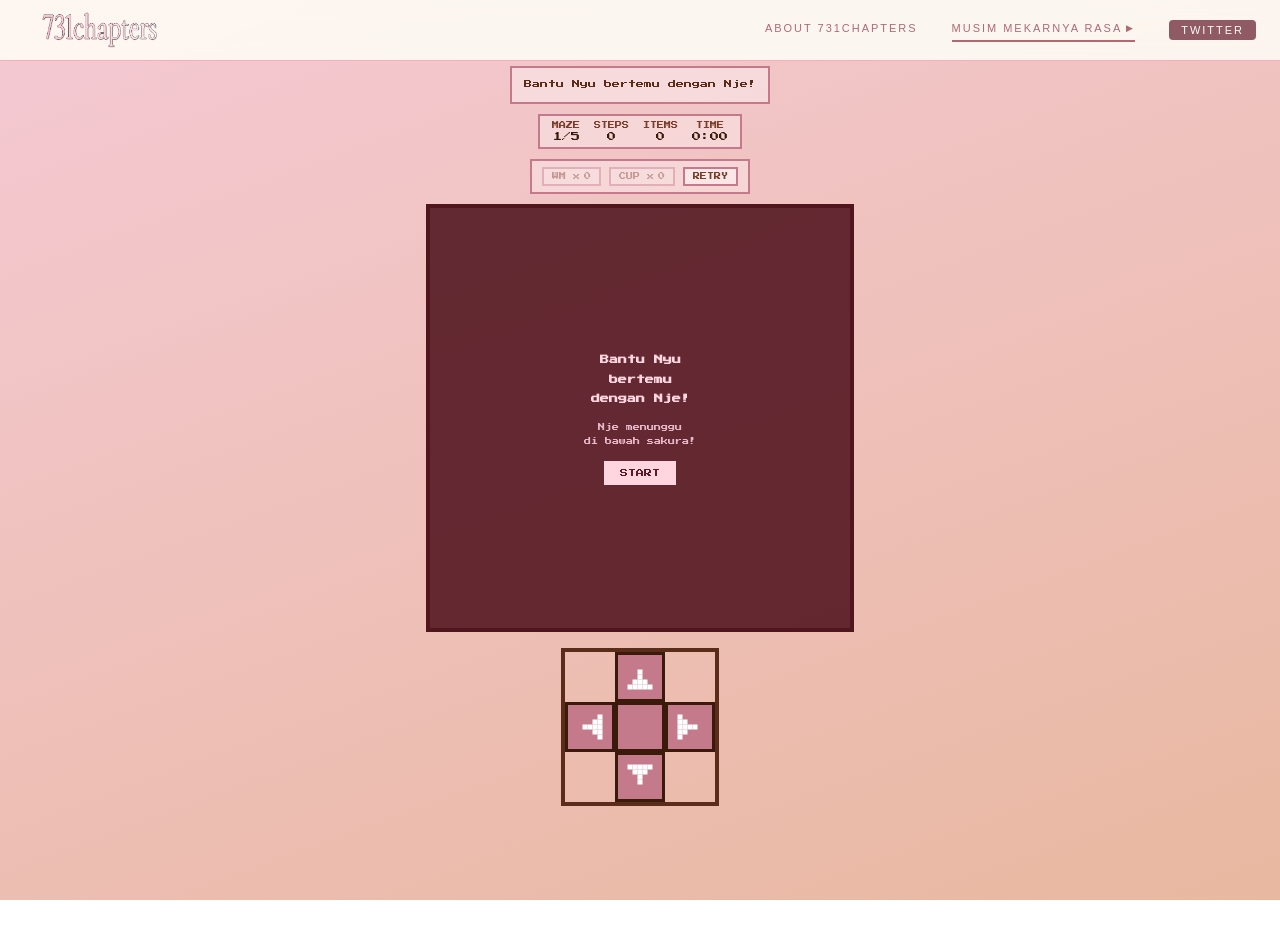
==== maze.html @ 0ce30bc4 "Add files via upload" ====
<!DOCTYPE html>
<html lang="id">

<head>
    <meta charset="UTF-8">
    <meta name="viewport" content="width=device-width, initial-scale=1.0, maximum-scale=1.0, user-scalable=no">
    <meta name="mobile-web-app-capable" content="yes">
    <meta name="apple-mobile-web-app-capable" content="yes">
    <link rel="icon" href="MMR-LOGO.png" />

    <title>Bantu Nyu bertemu dengan Nje!</title>
    <style>
        @import url('https://fonts.googleapis.com/css2?family=Press+Start+2P&display=swap');

        :root {
            --warm-white: #FDFAF4;
            --isabeline: #f1c8cb;
            --parchment: #f6b0bb;
            --brown: #8f5a63;
            --brown-mid: #b06a73;
            --brown-light: #d8a8ad;

            --parchment-ch: #E8DFCA;
            --brown-ch: #4A3728;
            --brown-mid-ch: #7A5C48;
            --brown-light-ch: #B09080;
        }

        * {
            box-sizing: border-box;
            margin: 0;
            padding: 0;
            -webkit-user-select: none;
            user-select: none;
            -webkit-touch-callout: none;
            -webkit-tap-highlight-color: transparent;
            touch-action: manipulation
        }

        html,
        body {
            overflow-x: hidden;
            height: 100%;

        }

        body {
            background: linear-gradient(160deg, #f5c9d4 0%, #e8b8a0 100%);
            min-height: 100vh;
            padding-top: 50px;
        }

        /* Pixelated cuma untuk body game, navbar tetap normal */
        #app,
        #app * {
            image-rendering: pixelated;
            image-rendering: -moz-crisp-edges;
            image-rendering: crisp-edges;
        }

        /* ── NAVBAR ── */
        .site-nav {
            position: absolute;
            top: 0;
            left: 0;
            right: 0;
            z-index: 1000;
            width: 100%;
            max-width: 100%;
            display: flex;
            align-items: center;
            justify-content: space-between;
            padding: 10px 24px;
            background: rgba(253, 250, 244, 0.92);
            backdrop-filter: blur(8px);
            border-bottom: 1px solid var(--parchment);
            box-sizing: border-box;
        }

        .nav-brand {
            display: inline-block;
            margin-left: 10px;
        }

        .nav-brand img {
            display: block;
            width: auto;
            height: 40px;
            object-fit: contain;
        }

        .nav-toggle {
            display: none;
            border: 1px solid var(--parchment);
            background: var(--warm-white);
            color: var(--brown);
            font-family: 'DM Sans', sans-serif;
            font-size: 11px;
            letter-spacing: 0.18em;
            text-transform: uppercase;
            padding: 10px 14px;
            border-radius: 6px;
            cursor: pointer;
        }

        .nav-toggle:hover,
        .nav-toggle:focus-visible {
            border-color: var(--brown);
            outline: none;
        }

        .nav-links {
            display: flex;
            align-items: center;
            gap: 34px;
            /* flex-wrap: wrap; */
        }

        .nav-links a {
            font-family: 'DM Sans', sans-serif;
            font-size: 11px;
            letter-spacing: 0.18em;
            text-transform: uppercase;
            text-decoration: none;
            color: var(--brown-mid);
            position: relative;
            display: inline-block;
            transition: color 0.3s ease;
        }

        .nav-btn {
            padding-bottom: 4px;
        }

        .nav-drop-toggle {
            padding-bottom: 6px;
            border-bottom: 2px solid var(--brown-mid);
            transition: transform .25s ease;
        }

        .nav-links a:hover {
            color: var(--brown-mid-ch);
        }

        .nav-links>a::after,
        .nav-dropdown>a::after {
            content: '';
            position: absolute;
            bottom: 0;
            left: 0;
            width: 100%;
            height: 2px;
            background-color: var(--brown);
            transform: scaleX(0);
            transform-origin: bottom right;
            transition: transform 0.3s ease;
        }

        .nav-links>a::after,
        .nav-drop-toggle::after {
            content: "";
            position: absolute;
            left: 0;
            bottom: 8px;
            width: 100%;
            height: 2px;
            background: var(--brown);
            transform: scaleX(0);
            transform-origin: left;
            transition: transform .25s ease;
        }

        .nav-links>a.active::after,
        .nav-dropdown>a.active::after {
            transform: scaleX(1);
            transform-origin: bottom left;
        }

        .nav-links>a.active,
        .nav-dropdown>a.active {
            color: var(--brown) !important;
        }

        .nav-dropdown {
            position: relative;
        }

        .nav-dropdown>a {
            display: inline-flex;
            align-items: center;
            gap: 4px;
        }

        .nav-dropdown>a::before {
            content: '▶';
            font-size: 9px;
            order: 2;
            transition: transform 0.3s ease;
        }

        .nav-dropdown.open>a::before,
        .nav-dropdown:hover>a::before {
            transform: rotate(90deg);
        }

        .nav-dropdown-menu {
            position: absolute;
            top: calc(100% + 10px);
            left: 0;
            min-width: 280px;
            background: var(--warm-white);
            border: 1px solid var(--parchment);
            border-radius: 6px;
            padding: 12px 0;
            box-shadow: 0 10px 24px rgba(74, 55, 40, 0.08);
            display: none;
        }

        .nav-dropdown.open .nav-dropdown-menu,
        .nav-dropdown:hover .nav-dropdown-menu,
        .nav-dropdown:focus-within .nav-dropdown-menu {
            display: block;
        }

        .nav-dropdown-group {
            padding: 0 0 8px;
            position: relative;
        }

        .nav-dropdown-group a:hover,
        .nav-dropdown-menu a:hover {
            color: var(--brown-mid-ch);
            border-left-color: var(--brown);
            padding-left: 20px;
        }

        /* SUBMENU */
        .nav-submenu-title,
        .nav-photobooth {
            display: block;
            padding: 8px 18px;
        }

        .nav-submenu-title {
            position: relative;
            padding-right: 28px;
            display: inline-flex;
            align-items: center;
            gap: 4px;
        }

        .nav-submenu-title::after {
            content: '▶';
            position: absolute;
            right: 12px;
            font-size: 9px;
            transition: transform 0.2s ease;
        }

        .nav-submenu {
            display: none;
            position: static;
            top: auto;
            left: auto;
            min-width: 100%;
            width: 100%;
            background: var(--warm-white);
            border: none;
            border-radius: 0 0 4px 4px;
            padding: 0;
            box-shadow: none;
            flex-direction: column;
            gap: 0;
            z-index: auto;
        }

        .nav-submenu a {
            position: relative;
            display: inline-block;
            width: calc(100% - 36px);
            padding: 10px 18px;
            font-size: 10px;
            letter-spacing: 0.12em;
            text-transform: none;
            color: var(--brown-mid);
            background: var(--warm-white);
            border-bottom: 1px solid rgba(74, 55, 40, .08);
            transition: all .25s ease;
        }

        .nav-submenu a::after {
            content: "";
            position: absolute;
            left: 18px;
            right: 18px;
            bottom: 6px;
            height: 2px;
            background: var(--brown);
            transform: scaleX(0);
            transform-origin: left;
            transition: transform .25s ease;
        }

        .nav-submenu a:hover {
            color: var(--mauve-dark);
            border-left-color: var(--brown);
            padding-left: 20px;
        }

        .nav-submenu a.active {
            color: inherit;
            background: transparent;
        }

        .nav-submenu a.active::after {
            content: "";
            position: absolute;
            left: 18px;
            right: 18px;
            bottom: 6px;
            height: 2px;
            background: var(--brown);
        }

        .nav-dropdown-group:hover .nav-submenu {
            display: flex;
        }

        .nav-dropdown-group:hover .nav-submenu-title::after {
            transform: rotate(90deg);
        }

        .nav-twitter {
            display: center;
            background: var(--brown);
            padding: 4px 12px;
            border-radius: 4px;
            transition: color 0.3s ease;
        }

        .nav-twitter p {
            color: var(--warm-white);
            font-size: 11px;
            font-family: 'DM Sans', sans-serif;
            letter-spacing: 0.18em;
            text-transform: uppercase;
            text-decoration: none;
            position: relative;
            transition: color 0.3s ease;
        }

        .nav-twitter:hover,
        .nav-twitter:focus,
        .nav-twitter p:hover,
        .nav-twitter p:focus {
            filter: brightness(1.2);
        }

        /* ── NAVBAR RESPONSIVE ── */
        @media (max-width: 700px) {
            .site-nav {
                flex-wrap: wrap;
                padding: 10px 18px;
            }

            .nav-toggle {
                display: inline-flex;
            }

            .nav-brand {
                margin-left: 0;
            }

            .nav-links {
                display: none;
                width: 100%;
                flex-direction: column;
                gap: 0;
                background: var(--warm-white);
                border-top: 1px solid var(--parchment);
                align-items: stretch;
            }

            .site-nav.open .nav-links {
                display: flex;
            }

            .nav-links a,
            .nav-dropdown>a,
            .nav-photobooth,
            .nav-submenu-title,
            .nav-submenu a,
            .nav-dropdown-menu a {
                width: 100%;
                padding: 12px 18px;
                text-align: left;
                border-bottom: 1px solid rgba(74, 55, 40, 0.08);
                background: var(--warm-white);
            }

            .nav-dropdown>a {
                justify-content: space-between;
                display: inline-flex;
                align-items: center;
            }

            .nav-dropdown-menu {
                position: static;
                top: 100%;
                margin-top: 12px;
                left: auto;
                min-width: auto;
                border: 1px solid var(--parchment);
                border-radius: 6px;
                box-shadow: 0 10px 24px rgba(74, 55, 40, 0.08);
                padding: 8px 0;
                background: var(--warm-white);
                display: none;
                width: auto;
                margin: 8px 18px;
                overflow: hidden;
            }

            .nav-dropdown-menu .nav-photobooth {
                border-bottom: none;
            }

            .nav-dropdown.open .nav-dropdown-menu,
            .nav-dropdown:hover .nav-dropdown-menu,
            .nav-dropdown:focus-within .nav-dropdown-menu {
                display: block;
            }

            .nav-dropdown-group {
                padding: 0;
                width: 100%;
            }

            .nav-links>a::after,
            .nav-dropdown>a::after {
                content: '';
                transform-origin: bottom right;
                transition: transform 0.3s ease;
            }

            .nav-dropdown>a::before {
                content: '▶';
                transition: transform 0.2s ease;
            }

            .nav-dropdown::after {
                content: "";
                position: absolute;
                left: 0;
                top: 100%;
                width: 100%;
                height: 14px;
            }

            .nav-dropdown-menu a {
                padding-left: 22px;
            }

            .nav-submenu {
                position: static;
                left: auto;
                top: auto;
                border: none;
                box-shadow: none;
                background: transparent;
                padding: 0;
                width: 100%;
            }

            .nav-submenu a {
                padding-left: 28px;
            }

            .nav-dropdown-group.open .nav-submenu {
                display: flex;
            }

            .nav-twitter p {
                padding: 6px 12px;
            }

            .nav-twitter,
            .nav-twitter p {
                background: var(--brown);
                display: center;
                width: 85px;
                border-radius: 4px;
                color: var(--warm-white);
                font-size: 11px;
                letter-spacing: 0.18em;
                text-transform: uppercase;
                text-decoration: none;
                position: relative;
                transition: color 0.3s ease;
            }

            .nav-twitter:hover,
            .nav-twitter:focus {
                background: none;
            }

            .nav-twitter p:hover,
            .nav-twitter p:focus {
                background: var(--brown-light);
            }
        }

        #app {
            display: flex;
            flex-direction: column;
            align-items: center;
            padding: 1rem;
            gap: 10px;
            font-family: 'Press Start 2P', monospace;
            min-height: 100vh;
            width: 100%;
        }

        #title {
            font-family: 'Press Start 2P', monospace;
            font-size: 8px;
            color: #5a2d1a;
            text-align: center;
            line-height: 2.2;
            padding: 8px 12px;
            background: rgba(255, 255, 255, 0.35);
            border: 2px solid #c47a8a
        }

        #hud {
            display: flex;
            gap: 14px;
            align-items: center;
            font-family: 'Press Start 2P', monospace;
            font-size: 7px;
            color: #7a3d2a;
            background: rgba(255, 255, 255, 0.3);
            padding: 6px 12px;
            border: 2px solid #c47a8a
        }

        .hud-item {
            display: flex;
            flex-direction: column;
            align-items: center;
            gap: 3px
        }

        .hud-val {
            color: #3a1a0a;
            font-size: 9px
        }

        #canvas-wrap {
            position: relative;
            touch-action: none;
            max-width: 100%;
        }

        canvas {
            display: block;
            border: 4px solid #5a2d1a;
            touch-action: none;
            max-width: 100%;
            height: auto;
        }

        #overlay {
            position: absolute;
            inset: 0;
            background: rgba(80, 20, 30, 0.88);
            display: flex;
            flex-direction: column;
            align-items: center;
            justify-content: center;
            gap: 12px
        }

        #overlay button {
            font-family: 'Press Start 2P', monospace;
            font-size: 8px;
            background: #ffd6e0;
            color: #5a1a2a;
            border: none;
            padding: 8px 16px;
            cursor: pointer;
            touch-action: manipulation
        }

        #overlay button:hover {
            background: #daa9b5;
        }

        #items-bar {
            display: flex;
            gap: 8px;
            align-items: center;
            font-family: 'Press Start 2P', monospace;
            font-size: 7px;
            color: #7a3d2a;
            background: rgba(255, 255, 255, 0.3);
            padding: 6px 10px;
            border: 2px solid #c47a8a
        }

        .item-pill {
            display: flex;
            align-items: center;
            gap: 4px;
            background: rgba(255, 255, 255, 0.4);
            padding: 4px 8px;
            border: 2px solid #c47a8a;
        }

        #btn-retry:hover {
            background: rgb(201, 188, 188, 0.1);
        }

        #dpad-canvas {
            display: block;
            cursor: pointer;
            image-rendering: pixelated;
            margin-top: 6px;
            touch-action: none;
            -webkit-user-select: none;
            user-select: none
        }
    </style>
</head>

<body>

    <nav class="site-nav">
        <a class="nav-brand" href="index.html" aria-label="731chapters home">
            <img src="731chapters_text.png" alt="731chapters logo">
        </a>
        <button class="nav-toggle" type="button" aria-expanded="false" aria-label="Open menu">Menu</button>
        <div class="nav-links">
            <a class="nav-btn" href="index.html">About 731chapters</a>
            <div class="nav-dropdown">
                <a class="nav-drop-toggle" href="#musim">Musim Mekarnya Rasa</a>
                <div class="nav-dropdown-menu">
                    <div class="nav-dropdown-group">
                        <a class="nav-submenu-title" href="#musim">Fanzine Documentation</a>
                        <div class="nav-submenu">
                            <a href="index.html#musim">About</a>
                            <a href="index.html#schedule">Schedule</a>
                            <a href="index.html#zine-specs">Zine Specs</a>
                            <a href="index.html#tema">Tema</a>
                            <a href="index.html#penerbitan">Penerbitan</a>
                            <a href="index.html#panduan">Panduan Kontributor</a>
                            <a href="index.html#peran">Peran Kontributor</a>
                            <a href="index.html#kompensasi">Kompensasi</a>
                            <a href="index.html#faq">FAQ</a>
                        </div>
                    </div>
                    <div>
                        <a class="nav-photobooth" href="photobooth.html">PHOTOBOOTH</a>
                    </div>
                    <div class="nav-dropdown-group">
                        <a class="nav-submenu-title" href="#">GAMES</a>
                        <div class="nav-submenu">
                            <a href="maze.html">MAZE GAMES</a>
                            <a class="active" href="puzzle.html ">PUZZLE GAMES</a>
                        </div>
                    </div>
                </div>
            </div>
            <a class="nav-twitter" href="https://x.com/731chapters" target="_blank" rel="noopener noreferrer">
                <p>Twitter</p>
            </a>
        </div>
    </nav>
    <div id="app">
        <div id="title">Bantu Nyu bertemu dengan Nje!</div>
        <div id="hud">
            <div class="hud-item"><span>MAZE</span><span class="hud-val" id="maze-num">1/5</span></div>
            <div class="hud-item"><span>STEPS</span><span class="hud-val" id="steps">0</span></div>
            <div class="hud-item"><span>ITEMS</span><span class="hud-val" id="item-count">0</span></div>
            <div class="hud-item"><span>TIME</span><span class="hud-val" id="timer">0:00</span></div>
        </div>
        <div id="items-bar">
            <div class="item-pill" id="pill-wm" style="opacity:.4">WM x<span id="wm-c">0</span></div>
            <div class="item-pill" id="pill-cp" style="opacity:.4">CUP x<span id="cp-c">0</span></div>
            <div class="item-pill" id="btn-retry" onclick="retryLevel()" style="cursor:pointer">RETRY</div>
        </div>
        <div id="canvas-wrap">
            <canvas id="c"></canvas>
            <div id="overlay">
                <h2
                    style="font-family:'Press Start 2P',monospace;font-size:9px;color:#ffd6e0;text-align:center;line-height:2.2">
                    Bantu Nyu<br>bertemu<br>dengan Nje!</h2>
                <p
                    style="font-family:'Press Start 2P',monospace;font-size:7px;color:#e8b8c8;text-align:center;line-height:2">
                    Nje menunggu<br>di bawah sakura!</p>
                <button onclick="startGame()">START</button>
            </div>
        </div>
        <canvas id="dpad-canvas" width="150" height="150"></canvas>
    </div>

    <script>
        const bgmAudio = new Audio('maze-game/BGM.mp3');
        bgmAudio.loop = true;
        bgmAudio.volume = 0.05;

        function updateActiveNav(targetId) {
            const topLinks = document.querySelectorAll('.nav-links > a, .nav-dropdown > a');
            topLinks.forEach(link => {
                link.classList.remove('active');
            });

            if (targetId === '#about-731chapters' || targetId === 'index.html') {
                const aboutLink = document.querySelector('.nav-links > a[href="#about-731chapters"]');
                if (aboutLink) aboutLink.classList.add('active');
            } else {
                const musimLink = document.querySelector('.nav-drop-toggle');
                if (musimLink) musimLink.classList.add('active');
            }
        }

        const navDropdown = document.querySelector('.nav-dropdown');
        let dropdownCloseTimeout = null;

        const navLinks = document.querySelectorAll('.nav-links a');
        navLinks.forEach(link => {
            link.addEventListener('click', function (event) {
                const href = link.getAttribute('href');

                if (link.classList.contains('nav-drop-toggle')) {
                    event.preventDefault();
                    if (navDropdown) {
                        const isOpen = navDropdown.classList.toggle('open');
                        link.setAttribute('aria-expanded', String(isOpen));
                    }
                    return;
                }

                if (href && href.startsWith('#')) {
                    event.preventDefault();

                    if (href === '#about-731chapters') {
                        showAbout(event);
                    } else {
                        if (page) page.classList.remove('hidden');
                        if (about) about.classList.add('hidden');

                        updateActiveNav('#musim');
                        window.history.replaceState(null, '', href);

                        const targetElement = document.querySelector(href);
                        if (targetElement) {
                            targetElement.scrollIntoView({ behavior: 'smooth', block: 'start' });
                        }
                    }
                }
            });
        });

        if (navDropdown) {
            navDropdown.addEventListener('mouseenter', () => {
                clearTimeout(dropdownCloseTimeout);
                if (window.innerWidth > 600) {
                    navDropdown.classList.add('open');
                }
            });

            navDropdown.addEventListener('mouseleave', () => {
                if (window.innerWidth > 600) {
                    dropdownCloseTimeout = setTimeout(() => {
                        navDropdown.classList.remove('open');
                    }, 250);
                }
            });
        }

        const navToggle = document.querySelector('.nav-toggle');
        const siteNav = document.querySelector('.site-nav');

        if (navToggle && siteNav) {
            navToggle.addEventListener('click', () => {
                const isOpen = siteNav.classList.toggle('open');
                navToggle.setAttribute('aria-expanded', String(isOpen));

                if (!isOpen) {
                    if (navDropdown) navDropdown.classList.remove('open');
                    const openSubmenuGroup = document.querySelector('.nav-dropdown-group.open');
                    if (openSubmenuGroup) openSubmenuGroup.classList.remove('open');
                }
            });
        }

        window.addEventListener('resize', () => {
            if (window.innerWidth > 600 && siteNav) {
                siteNav.classList.remove('open');
                if (navToggle) navToggle.setAttribute('aria-expanded', 'false');
                document.querySelectorAll('.nav-dropdown').forEach(d => d.classList.remove('open'));
                document.querySelectorAll('.nav-dropdown-group').forEach(g => g.classList.remove('open'));
            }
        });

        const submenuTitles = document.querySelectorAll('.nav-submenu-title');
        submenuTitles.forEach((title) => {
            title.addEventListener('click', (event) => {
                if (window.innerWidth <= 600) {
                    event.preventDefault();
                    const group = title.parentElement;
                    if (group) {
                        group.classList.toggle('open');
                    }
                }
            });
        });

        const submenuLinks = document.querySelectorAll('.nav-submenu a');
        submenuLinks.forEach((link) => {
            link.addEventListener('click', () => {
                if (window.innerWidth <= 600 && siteNav && siteNav.classList.contains('open')) {
                    siteNav.classList.remove('open');
                    if (navToggle) navToggle.setAttribute('aria-expanded', 'false');
                    if (navDropdown) {
                        navDropdown.classList.remove('open');
                    }

                    const openSubmenuGroup = document.querySelector('.nav-dropdown-group.open');
                    if (openSubmenuGroup) {
                        openSubmenuGroup.classList.remove('open');
                    }
                }
            });
        });

        const responsiveLinks = document.querySelectorAll('.nav-links a');
        responsiveLinks.forEach(link => {
            link.addEventListener('click', () => {
                if (window.innerWidth <= 600 && siteNav && siteNav.classList.contains('open')) {
                    if (link.classList.contains('nav-drop-toggle') || link.classList.contains('nav-submenu-title')) {
                        return;
                    }

                    siteNav.classList.remove('open');
                    if (navToggle) navToggle.setAttribute('aria-expanded', 'false');
                    if (navDropdown) {
                        navDropdown.classList.remove('open');
                    }

                    const openSubmenuGroup = document.querySelector('.nav-dropdown-group.open');
                    if (openSubmenuGroup) {
                        openSubmenuGroup.classList.remove('open');
                    }
                }
            });
        });

        // Prevent ALL default touch behaviors that cause zoom/copy/callout
        document.addEventListener('touchstart', e => { if (e.touches.length > 1) e.preventDefault(); }, { passive: false });
        document.addEventListener('touchmove', e => e.preventDefault(), { passive: false });
        document.addEventListener('gesturestart', e => e.preventDefault(), { passive: false });
        document.addEventListener('gesturechange', e => e.preventDefault(), { passive: false });
        document.addEventListener('gestureend', e => e.preventDefault(), { passive: false });
        document.addEventListener('contextmenu', e => e.preventDefault());

        const C = document.getElementById('c');
        const ctx = C.getContext('2d');
        ctx.imageSmoothingEnabled = false;

        const CELL = 20;
        const ROWS = 21, COLS = 21;
        const W = COLS * CELL, H = ROWS * CELL;
        C.width = W; C.height = H;
        const GR = Math.floor(ROWS / 2), GC = Math.floor(COLS / 2);

        let mazeIdx = 0, grid = [], player = { r: 1, c: 1 }, steps = 0, startTime = null, timerInt = null;
        let items = [], collected = { wm: 0, cp: 0 }, running = false, married = false, frameCount = 0, winAnim = 0;

        const SEEDS = [42, 137, 256, 389, 512, 613, 724, 835, 946, 1057];


        const getYoungjaeAudio = new Audio('maze-game/get_youngjae.MP3');
        getYoungjaeAudio.volume = 1.0;

        const getStart = new Audio('maze-game/start.mp3');
        getStart.volume = 0.5;

        const getCoin = new Audio('maze-game/coin.mp3');
        getCoin.volume = 0.3;

        const moving = new Audio('maze-game/moving.mp3');
        moving.volume = 0.2;

        function seededRand(seed) {
            let s = seed % 2147483647; if (s <= 0) s += 2147483646;
            return () => { return s = s * 16807 % 2147483647, (s - 1) / 2147483646; };
        }

        function genMaze(seed) {
            const rnd = seededRand(seed);
            const g = Array.from({ length: ROWS }, () => Array(COLS).fill(1));
            function carve(r, c) {
                g[r][c] = 0;
                const dirs = [[0, 2], [0, -2], [2, 0], [-2, 0]].sort(() => rnd() - .5);
                for (const [dr, dc] of dirs) {
                    const nr = r + dr, nc = c + dc;
                    if (nr > 0 && nr < ROWS - 1 && nc > 0 && nc < COLS - 1 && g[nr][nc] === 1) {
                        g[r + dr / 2][c + dc / 2] = 0; carve(nr, nc);
                    }
                }
            }
            carve(1, 1);
            g[GR][GC] = 0;
            const entries = [[GR - 2, GC], [GR + 2, GC], [GR, GC - 2], [GR, GC + 2]];
            for (const [er, ec] of entries) {
                if (er > 0 && er < ROWS - 1 && ec > 0 && ec < COLS - 1 && g[er][ec] === 0) {
                    g[(er + GR) / 2][(ec + GC) / 2] = 0; break;
                }
            }
            let hasEntry = false;
            [[GR - 1, GC], [GR + 1, GC], [GR, GC - 1], [GR, GC + 1]].forEach(([r, c]) => { if (g[r][c] === 0) hasEntry = true; });
            if (!hasEntry) { g[GR - 1][GC] = 0; g[GR - 2][GC] = 0; }
            return g;
        }

        function placeItems(seed) {
            const rnd = seededRand(seed + 777);
            const arr = []; let tries = 0;
            const types = ['wm', 'cp', 'cp', 'wm', 'wm', 'cp', 'wm', 'cp'];
            while (arr.length < 8 && tries < 600) {
                tries++;
                const r = Math.floor(rnd() * (ROWS - 2)) + 1, c = Math.floor(rnd() * (COLS - 2)) + 1;
                const dist = Math.abs(r - GR) + Math.abs(c - GC);
                if (grid[r][c] === 0 && !(r <= 2 && c <= 2) && dist > 3 && !arr.find(i => i.r === r && i.c === c))
                    arr.push({ r, c, type: types[arr.length % types.length], collected: false });
            }
            return arr;
        }

        function startGame() {
            mazeIdx = 0; loadMaze();
            document.getElementById('overlay').style.display = 'none';
            running = true; startTime = Date.now();
            clearInterval(timerInt);
            timerInt = setInterval(() => {
                if (!running) return;
                const e = Math.floor((Date.now() - startTime) / 1000);
                document.getElementById('timer').textContent = Math.floor(e / 60) + ':' + (e % 60 < 10 ? '0' : '') + e % 60;
            }, 500);

            if (bgmAudio.paused) {
                bgmAudio.currentTime = 0;
                bgmAudio.play().catch(() => {
                    console.warn('BGM play blocked by browser autoplay policy');
                });
            }

            loop();
        }

        function loadMaze() {
            grid = genMaze(SEEDS[mazeIdx]);
            player = { r: 1, c: 1 }; items = placeItems(SEEDS[mazeIdx]);
            collected = { wm: 0, cp: 0 }; steps = 0; married = false; winAnim = 0;
            document.getElementById('maze-num').textContent = (mazeIdx + 1) + '/10';
            document.getElementById('steps').textContent = 0;
            document.getElementById('item-count').textContent = 0;
            ['wm', 'cp'].forEach(k => {
                document.getElementById(k + '-c').textContent = 0;
                document.getElementById('pill-' + k).style.opacity = '.4';
            });
        }

        function retryLevel() {
            if (!running) return;
            startTime = Date.now();
            document.getElementById('timer').textContent = '0:00';
            loadMaze();
        }

        function tryMove(dr, dc) {
            if (!running || married) return;
            const nr = player.r + dr, nc = player.c + dc;
            if (nr < 0 || nr >= ROWS || nc < 0 || nc >= COLS || grid[nr][nc] === 1) return;
            player.r = nr; player.c = nc; steps++;
            document.getElementById('steps').textContent = steps;
            items.forEach(it => {
                if (!it.collected && it.r === player.r && it.c === player.c) {
                    it.collected = true;
                    getCoin.currentTime = 0;
                    getCoin.play().catch(() => { });
                    collected[it.type]++;
                    document.getElementById(it.type + '-c').textContent = collected[it.type];
                    document.getElementById('pill-' + it.type).style.opacity = '1';
                    document.getElementById('item-count').textContent = items.filter(i => i.collected).length;
                }
            });
            if (player.r === GR && player.c === GC) triggerWin();
        }

        function triggerWin() {
            if (married) return;
            married = true; winAnim = 0;
            getYoungjaeAudio.currentTime = 0;
            getYoungjaeAudio.play().catch(
                err => console.warn('get coin play failed', err)
            );
            setTimeout(() => {
                const isLast = mazeIdx >= 9 || mazeIdx === 9;
                const buttons = [
                    {
                        label: isLast ? 'MAIN LAGI' : 'MAZE BERIKUTNYA',
                        cb: () => {
                            if (isLast) mazeIdx = 0; else mazeIdx++;
                            loadMaze(); married = false;
                            getStart.currentTime = 0;
                            getStart.play().catch(() => { });
                        }
                    }
                ];
                if (isLast) {
                    buttons.push({
                        label: 'PLAY GAME LAIN',
                        cb: () => window.open('https://mmr-nidjae-puzzle.netlify.app/', '_blank', 'noopener,noreferrer')
                    });
                }
                showOverlay(buttons);
            }, 3200);
        }
        function showOverlay(buttons) {
            const ov = document.getElementById('overlay');
            const list = Array.isArray(buttons) ? buttons : [{ label: buttons, cb: null }];
            window._overlayButtons = list.map(item => item.cb || (() => { }));
            ov.innerHTML = `
    <div style="font-family:'Press Start 2P',monospace;text-align:center;line-height:2.6;padding:0 12px">
      <div style="color:#FFD700;font-size:11px">Nyu &amp; Nje</div>
      <div style="color:#FFD700;font-size:11px">menikah!</div>
      <div style="color:#f9c0d0;font-size:8px;margin-top:4px">&hearts; Musim Mekarnya Rasa &hearts;</div>
    </div>
    <p style="font-family:'Press Start 2P',monospace;font-size:7px;color:#ffd6e0;text-align:center;line-height:2">WM:${collected.wm} CUP:${collected.cp}</p>
    <div style="display:flex;flex-direction:column;align-items:center;gap:8px">
        ${list.map((item, idx) => `<button type="button" style="font-family:'Press Start 2P',monospace;font-size:8px;background:#ffd6e0;color:#5a1a2a;border:none;padding:8px 16px;cursor:pointer;touch-action:manipulation" onclick="overlayAction(${idx})">${item.label}</button>`).join('')}
    </div>`;
            ov.style.display = 'flex';
        }
        window.overlayAction = function (idx = 0) {
            document.getElementById('overlay').style.display = 'none';
            if (window._overlayButtons && window._overlayButtons[idx]) window._overlayButtons[idx]();
        };

        function drawCherryTree() {
            const tx = GC * CELL - 14, ty = GR * CELL - 34;
            ctx.fillStyle = '#6b3a2a'; ctx.fillRect(tx + 12, ty + 18, 4, 16);
            ctx.fillStyle = '#5a2d1a'; ctx.fillRect(tx + 8, ty + 24, 4, 4); ctx.fillRect(tx + 16, ty + 22, 5, 4);
            [[tx - 2, ty + 6, 14, 10, '#f4a0b5'], [tx + 10, ty + 2, 14, 10, '#f9c0d0'],
            [tx + 2, ty + 0, 14, 10, '#ffd6e0'], [tx + 14, ty + 8, 14, 10, '#f4a0b5'],
            [tx + 0, ty + 10, 12, 9, '#f9c0d0'], [tx + 12, ty + 12, 12, 9, '#ffd6e0'],
            [tx + 4, ty - 2, 14, 11, '#f4a0b5'], [tx + 8, ty + 6, 12, 10, '#fce4ec'],
            [tx - 2, ty + 12, 10, 8, '#f9c0d0'], [tx + 18, ty + 10, 10, 8, '#f4a0b5']
            ].forEach(([x, y, w, h, c]) => { ctx.fillStyle = c; ctx.fillRect(x, y, w, h); });
            for (let i = 0; i < 10; i++) { ctx.fillStyle = '#ffd6e0'; ctx.fillRect(tx + Math.floor(i * 3.2) % 28, ty + 18 + Math.floor(i * 1.6) % 10, 3, 3); }
        }

        function drawBg() {
            for (let r = 0; r < ROWS; r++) {
                for (let c = 0; c < COLS; c++) {
                    if (grid[r][c] === 1) {
                        ctx.fillStyle = '#5a2d1a'; ctx.fillRect(c * CELL, r * CELL, CELL, CELL);
                        ctx.fillStyle = '#7a4d3a'; ctx.fillRect(c * CELL, r * CELL, 2, CELL); ctx.fillRect(c * CELL, r * CELL, CELL, 2);
                        ctx.fillStyle = '#3a1d0a'; ctx.fillRect(c * CELL + CELL - 2, r * CELL, 2, CELL); ctx.fillRect(c * CELL, r * CELL + CELL - 2, CELL, 2);
                    } else {
                        ctx.fillStyle = (r === GR && c === GC) ? '#fce4ec' : '#f5d5c0';
                        ctx.fillRect(c * CELL, r * CELL, CELL, CELL);
                        ctx.fillStyle = 'rgba(0,0,0,0.03)';
                        ctx.fillRect(c * CELL, r * CELL, CELL, 1); ctx.fillRect(c * CELL, r * CELL, 1, CELL);
                    }
                }
            }
            drawCherryTree();
            ctx.fillStyle = 'rgba(255,192,203,0.4)'; ctx.fillRect(GC * CELL, GR * CELL, CELL, CELL);
        }

        function drawWatermelon(x, y, sz) {
            ctx.fillStyle = '#1a7a1a'; ctx.fillRect(x, y, sz, sz);
            ctx.fillStyle = '#25a025'; ctx.fillRect(x + 1, y + 1, sz - 2, sz - 2);
            ctx.fillStyle = '#fff'; ctx.fillRect(x + 2, y + 2, sz - 4, 3);
            ctx.fillStyle = '#e83030'; ctx.fillRect(x + 2, y + 5, sz - 4, sz - 7);
            ctx.fillStyle = '#111';[[4, 8], [8, 7], [6, 11], [3, 12], [10, 11]].forEach(([dx, dy]) => ctx.fillRect(x + dx, y + dy, 2, 2));
        }
        function drawCup(x, y, sz) {
            ctx.fillStyle = '#e8e8e8'; ctx.fillRect(x + 2, y + 1, sz - 4, sz - 2);
            ctx.fillStyle = '#fff'; ctx.fillRect(x + 3, y + 2, sz - 6, sz - 4);
            ctx.fillStyle = '#d0d0d0'; ctx.fillRect(x + 2, y + 1, sz - 4, 3);
            ctx.fillStyle = '#c0c0c0'; ctx.fillRect(x + 2, y + sz - 3, sz - 4, 3);
            ctx.fillStyle = '#f0f0f0'; ctx.fillRect(x + 3, y + 4, 3, sz - 6);
            ctx.fillStyle = '#f4a0b5'; ctx.fillRect(x + sz / 2 - 1, y - 3, 2, 5);
        }

        const S = 2, SKIN = '#FFDAB9', BK = '#111', JEANS = '#3a6ea5', JEANSD = '#2a5080', JEANSL = '#6aaed5';
        function drawChar(cx, cy, hairCol, topCol, bob, holdCup) {
            const ox = cx - 11, oy = cy - 20 + bob;
            [[0, 2, hairCol], [0, 3, hairCol], [0, 4, hairCol], [0, 5, hairCol], [0, 6, hairCol],
            [1, 1, hairCol], [1, 2, hairCol], [1, 3, hairCol], [1, 4, hairCol], [1, 5, hairCol], [1, 6, hairCol], [1, 7, hairCol],
            [2, 2, SKIN], [2, 3, SKIN], [2, 4, SKIN], [2, 5, SKIN], [2, 6, SKIN],
            [3, 2, SKIN], [3, 3, BK], [3, 4, SKIN], [3, 5, BK], [3, 6, SKIN],
            [4, 2, SKIN], [4, 3, SKIN], [4, 4, SKIN], [4, 5, SKIN], [4, 6, SKIN],
            [5, 2, SKIN], [5, 3, SKIN], [5, 4, SKIN], [5, 5, SKIN], [5, 6, SKIN],
            [6, 0, topCol], [6, 1, topCol], [6, 2, topCol], [6, 3, topCol], [6, 4, topCol], [6, 5, topCol], [6, 6, topCol], [6, 7, topCol], [6, 8, topCol],
            [7, 0, topCol], [7, 1, topCol], [7, 2, topCol], [7, 3, topCol], [7, 4, topCol], [7, 5, topCol], [7, 6, topCol], [7, 7, topCol], [7, 8, topCol],
            [8, 1, topCol], [8, 2, topCol], [8, 3, topCol], [8, 4, topCol], [8, 5, topCol], [8, 6, topCol], [8, 7, topCol],
            [9, 0, SKIN], [9, 1, topCol], [9, 2, topCol], [9, 3, topCol], [9, 4, topCol], [9, 5, topCol], [9, 6, topCol], [9, 7, topCol], [9, 8, SKIN],
            [10, 0, SKIN], [10, 8, SKIN],
            [11, 1, JEANS], [11, 2, JEANS], [11, 3, JEANS], [11, 4, JEANSD], [11, 5, JEANS], [11, 6, JEANS], [11, 7, JEANS],
            [12, 1, JEANS], [12, 2, JEANSL], [12, 3, JEANS], [12, 4, JEANSD], [12, 5, JEANS], [12, 6, JEANSL], [12, 7, JEANS],
            [13, 1, JEANS], [13, 2, JEANS], [13, 3, JEANS], [13, 5, JEANS], [13, 6, JEANS], [13, 7, JEANS],
            [14, 2, BK], [14, 3, BK], [14, 5, BK], [14, 6, BK], [15, 2, BK], [15, 3, BK], [15, 5, BK], [15, 6, BK]
            ].forEach(([pr, pc, c]) => { ctx.fillStyle = c; ctx.fillRect(ox + pc * S, oy + pr * S, S, S); });
            if (holdCup) {
                const cx2 = ox + 9 * S, cy2 = oy + 8 * S;
                ctx.fillStyle = '#e8e8e8'; ctx.fillRect(cx2, cy2, 4, 7);
                ctx.fillStyle = '#fff'; ctx.fillRect(cx2 + 1, cy2 + 1, 2, 5);
                ctx.fillStyle = '#d0d0d0'; ctx.fillRect(cx2, cy2, 4, 2);
                ctx.fillStyle = '#f4a0b5'; ctx.fillRect(cx2 + 1, cy2 - 2, 2, 3);
            }
        }
        function drawSuitChar(cx, cy, hairCol) {
            const ox = cx - 11, oy = cy - 20, suit = '#1a1a2e', white = '#fff', red = '#cc3333';
            [[0, 2, hairCol], [0, 3, hairCol], [0, 4, hairCol], [0, 5, hairCol], [0, 6, hairCol],
            [1, 1, hairCol], [1, 2, hairCol], [1, 3, hairCol], [1, 4, hairCol], [1, 5, hairCol], [1, 6, hairCol], [1, 7, hairCol],
            [2, 2, SKIN], [2, 3, SKIN], [2, 4, SKIN], [2, 5, SKIN], [2, 6, SKIN],
            [3, 2, SKIN], [3, 3, BK], [3, 4, SKIN], [3, 5, BK], [3, 6, SKIN],
            [4, 2, SKIN], [4, 3, SKIN], [4, 4, SKIN], [4, 5, SKIN], [4, 6, SKIN],
            [5, 2, SKIN], [5, 3, SKIN], [5, 4, SKIN], [5, 5, SKIN], [5, 6, SKIN],
            [6, 0, suit], [6, 1, suit], [6, 2, white], [6, 3, white], [6, 4, white], [6, 5, white], [6, 6, white], [6, 7, suit], [6, 8, suit],
            [7, 0, suit], [7, 1, suit], [7, 2, suit], [7, 3, red], [7, 4, red], [7, 5, suit], [7, 6, suit], [7, 7, suit], [7, 8, suit],
            [8, 1, suit], [8, 2, suit], [8, 3, red], [8, 4, suit], [8, 5, suit], [8, 6, suit], [8, 7, suit],
            [9, 0, SKIN], [9, 1, suit], [9, 2, suit], [9, 3, suit], [9, 4, suit], [9, 5, suit], [9, 6, suit], [9, 7, suit], [9, 8, SKIN],
            [10, 0, SKIN], [10, 8, SKIN],
            [11, 1, suit], [11, 2, suit], [11, 3, suit], [11, 4, BK], [11, 5, suit], [11, 6, suit], [11, 7, suit],
            [12, 1, suit], [12, 2, suit], [12, 3, suit], [12, 4, BK], [12, 5, suit], [12, 6, suit], [12, 7, suit],
            [13, 1, suit], [13, 2, suit], [13, 3, suit], [13, 5, suit], [13, 6, suit], [13, 7, suit],
            [14, 2, BK], [14, 3, BK], [14, 5, BK], [14, 6, BK], [15, 2, BK], [15, 3, BK], [15, 5, BK], [15, 6, BK]
            ].forEach(([pr, pc, c]) => { ctx.fillStyle = c; ctx.fillRect(ox + pc * S, oy + pr * S, S, S); });
        }
        function drawRings(cx, cy, alpha) {
            ctx.globalAlpha = Math.min(alpha, 1);
            ctx.strokeStyle = '#FFD700'; ctx.lineWidth = 3;
            ctx.beginPath(); ctx.arc(cx - 10, cy - 36, 8, 0, Math.PI * 2); ctx.stroke();
            ctx.beginPath(); ctx.arc(cx + 10, cy - 36, 8, 0, Math.PI * 2); ctx.stroke();
            ctx.fillStyle = '#FFD700'; ctx.font = '14px sans-serif'; ctx.fillText('♡', cx - 5, cy - 26);
            ctx.globalAlpha = 1;
        }
        function drawFallingPetals() {
            for (let i = 0; i < 16; i++) {
                const t = (frameCount * 0.4 + i * 23) % 120;
                const x = GC * CELL + (i % 5 - 2) * 22 + Math.sin(frameCount * 0.03 + i) * 14;
                const y = GR * CELL - 30 + t * 1.8;
                if (y < 0 || y > H) continue;
                ctx.fillStyle = i % 2 === 0 ? '#f9c0d0' : '#ffd6e0'; ctx.fillRect(Math.floor(x), Math.floor(y), 4, 4);
                ctx.fillStyle = '#f4a0b5'; ctx.fillRect(Math.floor(x) + 1, Math.floor(y) + 1, 2, 2);
            }
        }

        function loop() {
            if (!running) return;
            frameCount++;
            ctx.clearRect(0, 0, W, H);
            drawBg(); drawFallingPetals();
            items.forEach(it => {
                if (!it.collected) { const x = it.c * CELL + 1, y = it.r * CELL + 1, sz = CELL - 2; it.type === 'wm' ? drawWatermelon(x, y, sz) : drawCup(x, y, sz); }
            });
            const ycx = GC * CELL + CELL / 2, ycy = GR * CELL + CELL / 2;
            const pcx = player.c * CELL + CELL / 2, pcy = player.r * CELL + CELL / 2;
            if (married) {
                winAnim++;
                drawSuitChar(ycx + 14, ycy, '#8B6347'); drawSuitChar(pcx - 14, pcy, '#F4A7B9');
                drawRings((pcx + ycx) / 2, (pcy + ycy) / 2 - 6, winAnim / 40);
            } else {
                drawChar(ycx, ycy, '#8B6347', '#222', Math.floor(frameCount / 14) % 2, false);
                drawChar(pcx, pcy, '#F4A7B9', '#222', Math.floor(frameCount / 10) % 2, true);
            }
            requestAnimationFrame(loop);
        }

        document.addEventListener('keydown', e => {
            if (!running) return; e.preventDefault();
            if (e.key === 'ArrowUp' || e.key === 'w') {
                tryMove(-1, 0);
                moving.currentTime = 0;
                moving.play().catch(() => { });
            }
            else if (e.key === 'ArrowDown' || e.key === 's') {
                tryMove(1, 0);
                moving.currentTime = 0;
                moving.play().catch(() => { });
            }
            else if (e.key === 'ArrowLeft' || e.key === 'a') {
                tryMove(0, -1);
                moving.currentTime = 0;
                moving.play().catch(() => { });
            }
            else if (e.key === 'ArrowRight' || e.key === 'd') {
                tryMove(0, 1);
                moving.currentTime = 0;
                moving.play().catch(() => { });
            }
        });

        // ── D-PAD ────────────────────────────────────────────────
        const dc = document.getElementById('dpad-canvas');
        const dctx = dc.getContext('2d');
        dctx.imageSmoothingEnabled = false;
        const PX = 50, BTN_NORM = '#c47a8a', BTN_PRESS = '#f9c0d0', BTN_BORDER = '#3a1a0a';
        const ARMS = { up: { gx: 1, gy: 0 }, left: { gx: 0, gy: 1 }, center: { gx: 1, gy: 1 }, right: { gx: 2, gy: 1 }, down: { gx: 1, gy: 2 } };
        let dpPressed = null, dpRepeat = null;

        function drawDpad(pressed) {
            dctx.clearRect(0, 0, 150, 150);
            Object.entries(ARMS).forEach(([dir, { gx, gy }]) => {
                const x = gx * PX, y = gy * PX, isP = pressed === dir;
                dctx.fillStyle = BTN_BORDER; dctx.fillRect(x, y, PX, PX);
                dctx.fillStyle = isP ? BTN_PRESS : BTN_NORM; dctx.fillRect(x + 3, y + 3, PX - 6, PX - 6);
            });
            const B = 5;
            [{ dir: 'up', cx: 75, cy: 25, pts: [[0, -1], [0, 0], [-1, 1], [0, 1], [1, 1], [-2, 2], [-1, 2], [0, 2], [1, 2], [2, 2]] },
            { dir: 'down', cx: 75, cy: 125, pts: [[0, 1], [0, 0], [-1, -1], [0, -1], [1, -1], [-2, -2], [-1, -2], [0, -2], [1, -2], [2, -2]] },
            { dir: 'left', cx: 25, cy: 75, pts: [[-1, 0], [0, 0], [1, -1], [1, 0], [1, 1], [2, -2], [2, -1], [2, 0], [2, 1], [2, 2]] },
            { dir: 'right', cx: 125, cy: 75, pts: [[1, 0], [0, 0], [-1, -1], [-1, 0], [-1, 1], [-2, -2], [-2, -1], [-2, 0], [-2, 1], [-2, 2]] },
            ].forEach(({ dir, cx, cy, pts }) => {
                dctx.fillStyle = pressed === dir ? BTN_BORDER : '#fff';
                pts.forEach(([px2, py2]) => dctx.fillRect(cx + px2 * B - B / 2, cy + py2 * B - B / 2, B, B));
            });
        }

        function getArm(ex, ey) {
            const gx = Math.floor(ex / PX), gy = Math.floor(ey / PX);
            return Object.entries(ARMS).find(([, v]) => v.gx === gx && v.gy === gy)?.[0] || null;
        }
        const DDIR = { up: [-1, 0], down: [1, 0], left: [0, -1], right: [0, 1] };

        function pressArm(dir) {
            if (!dir || dir === 'center') return;
            const [dr, dc2] = DDIR[dir]; tryMove(dr, dc2); dpPressed = dir; drawDpad(dir);
            moving.currentTime = 0;
            moving.play().catch(() => { });
        }
        function releaseDP() { dpPressed = null; clearInterval(dpRepeat); dpRepeat = null; drawDpad(null); }

        // Use pointer events only — no touch events, avoids ALL browser touch defaults
        dc.addEventListener('pointerdown', e => {
            e.preventDefault();
            const r = dc.getBoundingClientRect(), sc = dc.width / r.width;
            const dir = getArm((e.clientX - r.left) * sc, (e.clientY - r.top) * sc);
            if (!dir || dir === 'center') return;
            pressArm(dir);
            clearInterval(dpRepeat);
            dpRepeat = setInterval(() => { if (dpPressed) pressArm(dpPressed); }, 140);
            dc.setPointerCapture(e.pointerId);
        }, { passive: false });

        dc.addEventListener('pointermove', e => {
            e.preventDefault();
            if (!dpPressed) return;
            const r = dc.getBoundingClientRect(), sc = dc.width / r.width;
            const dir = getArm((e.clientX - r.left) * sc, (e.clientY - r.top) * sc);
            if (dir && dir !== 'center' && dir !== dpPressed) {
                clearInterval(dpRepeat); pressArm(dir);
                dpRepeat = setInterval(() => { if (dpPressed) pressArm(dpPressed); }, 140);
            }
        }, { passive: false });

        dc.addEventListener('pointerup', e => { e.preventDefault(); releaseDP(); }, { passive: false });
        dc.addEventListener('pointercancel', e => { e.preventDefault(); releaseDP(); }, { passive: false });

        drawDpad(null);
    </script>
</body>

</html>
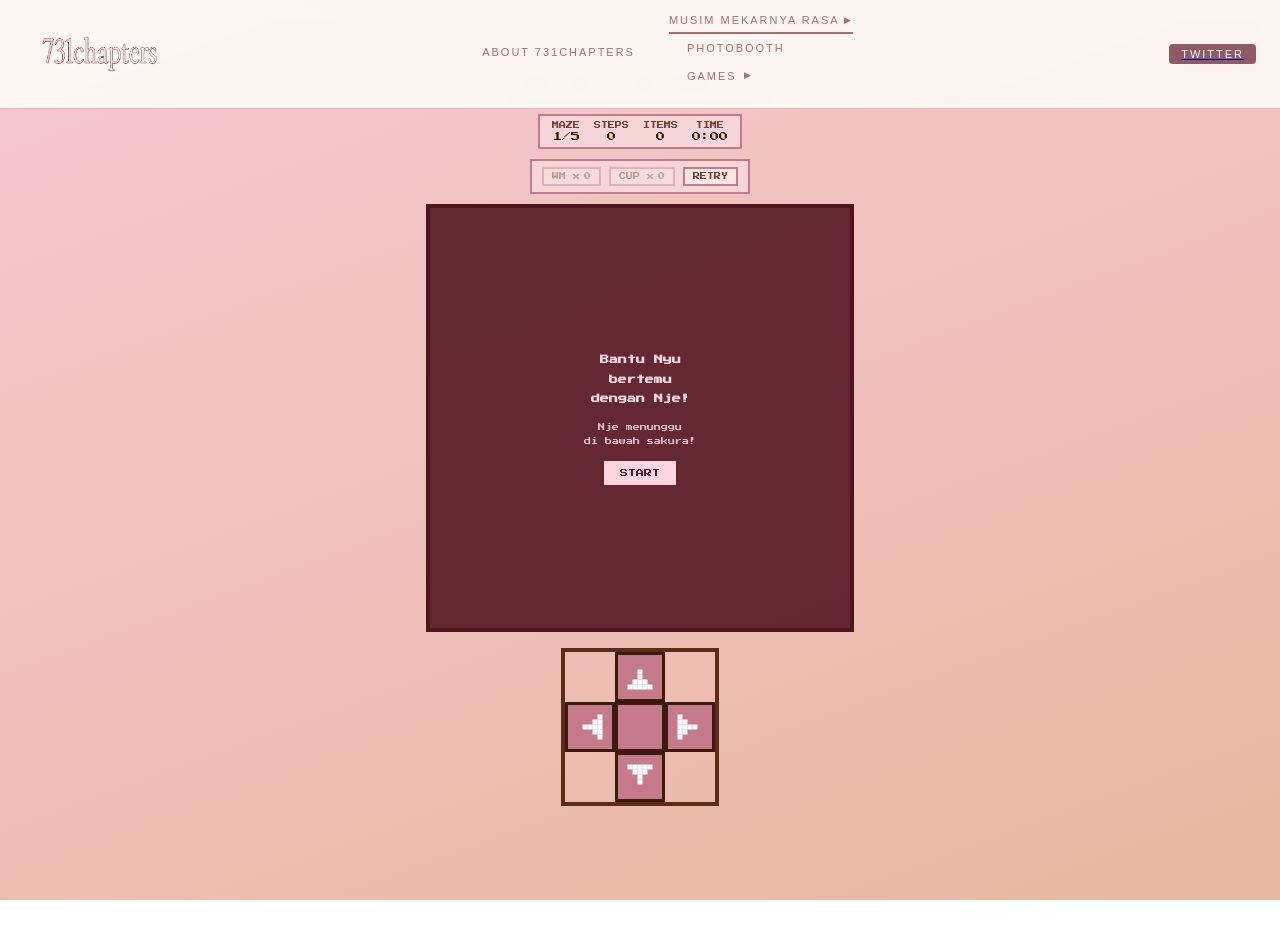
==== commit 79f78c23: "Update maze.html" ====
--- a/maze.html
+++ b/maze.html
@@ -645,19 +645,6 @@
             <div class="nav-dropdown">
                 <a class="nav-drop-toggle" href="#musim">Musim Mekarnya Rasa</a>
                 <div class="nav-dropdown-menu">
-                    <div class="nav-dropdown-group">
-                        <a class="nav-submenu-title" href="#musim">Fanzine Documentation</a>
-                        <div class="nav-submenu">
-                            <a href="index.html#musim">About</a>
-                            <a href="index.html#schedule">Schedule</a>
-                            <a href="index.html#zine-specs">Zine Specs</a>
-                            <a href="index.html#tema">Tema</a>
-                            <a href="index.html#penerbitan">Penerbitan</a>
-                            <a href="index.html#panduan">Panduan Kontributor</a>
-                            <a href="index.html#peran">Peran Kontributor</a>
-                            <a href="index.html#kompensasi">Kompensasi</a>
-                            <a href="index.html#faq">FAQ</a>
-                        </div>
                     </div>
                     <div>
                         <a class="nav-photobooth" href="photobooth.html">PHOTOBOOTH</a>
@@ -1278,4 +1265,4 @@
     </script>
 </body>
 
-</html>+</html>
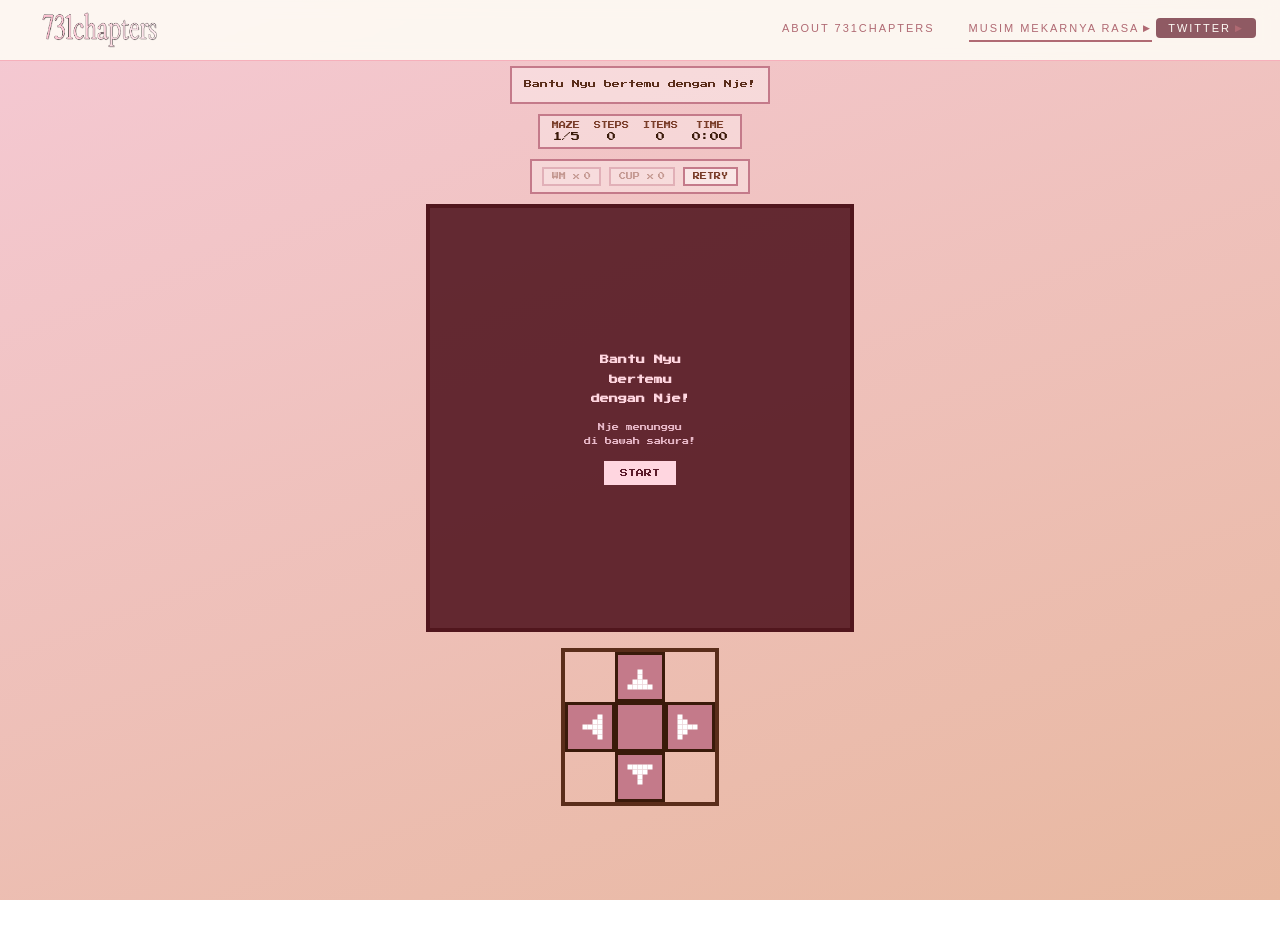
==== commit 42637331: "Update maze.html" ====
--- a/maze.html
+++ b/maze.html
@@ -236,7 +236,7 @@
 
         /* SUBMENU */
         .nav-submenu-title,
-        .nav-photobooth {
+        .nav-coming-soon {
             display: block;
             padding: 8px 18px;
         }
@@ -387,7 +387,7 @@
 
             .nav-links a,
             .nav-dropdown>a,
-            .nav-photobooth,
+            .nav-coming-soon,
             .nav-submenu-title,
             .nav-submenu a,
             .nav-dropdown-menu a {
@@ -421,7 +421,7 @@
                 overflow: hidden;
             }
 
-            .nav-dropdown-menu .nav-photobooth {
+            .nav-dropdown-menu .nav-coming-soon {
                 border-bottom: none;
             }
 
@@ -645,23 +645,29 @@
             <div class="nav-dropdown">
                 <a class="nav-drop-toggle" href="#musim">Musim Mekarnya Rasa</a>
                 <div class="nav-dropdown-menu">
-                    </div>
-                    <div>
-                        <a class="nav-photobooth" href="photobooth.html">PHOTOBOOTH</a>
-                    </div>
                     <div class="nav-dropdown-group">
-                        <a class="nav-submenu-title" href="#">GAMES</a>
-                        <div class="nav-submenu">
-                            <a href="maze.html">MAZE GAMES</a>
-                            <a class="active" href="puzzle.html ">PUZZLE GAMES</a>
+                        <div>
+                            <a class="nav-coming-soon" href="#about-731chapters">ONLINE FANZINE</a>
+                        </div>
+                        <div>
+                            <a class="nav-coming-soon" href="#cafe">CAFE EVENT</a>
+                        </div>
+                        <div>
+                            <a class="nav-coming-soon photobooth-link" href="">PHOTOBOOTH</a>
+                        </div>
+                        <div class="nav-dropdown-group">
+                            <a class="nav-submenu-title" href="#">GAMES</a>
+                            <div class="nav-submenu">
+                                <a id="maze" href="#app">BANTU NYU BERTEMU DENGAN NJE!</a>
+                                <a class="active" href="puzzle.html">ARRANGE NIDJAE MEMORIES</a>
+                            </div>
                         </div>
                     </div>
                 </div>
+                <a class="nav-twitter" href="https://x.com/731chapters" target="_blank" rel="noopener noreferrer">
+                    <p>Twitter</p>
+                </a>
             </div>
-            <a class="nav-twitter" href="https://x.com/731chapters" target="_blank" rel="noopener noreferrer">
-                <p>Twitter</p>
-            </a>
-        </div>
     </nav>
     <div id="app">
         <div id="title">Bantu Nyu bertemu dengan Nje!</div>
@@ -705,7 +711,10 @@
             if (targetId === '#about-731chapters' || targetId === 'index.html') {
                 const aboutLink = document.querySelector('.nav-links > a[href="#about-731chapters"]');
                 if (aboutLink) aboutLink.classList.add('active');
-            } else {
+            } else if (targetId === '#id') {
+                const cafeLink = document.querySelector('nav-submenu a[href="#app"]');
+                if (cafeLink) cafeLink.classList.add('active');
+
                 const musimLink = document.querySelector('.nav-drop-toggle');
                 if (musimLink) musimLink.classList.add('active');
             }
